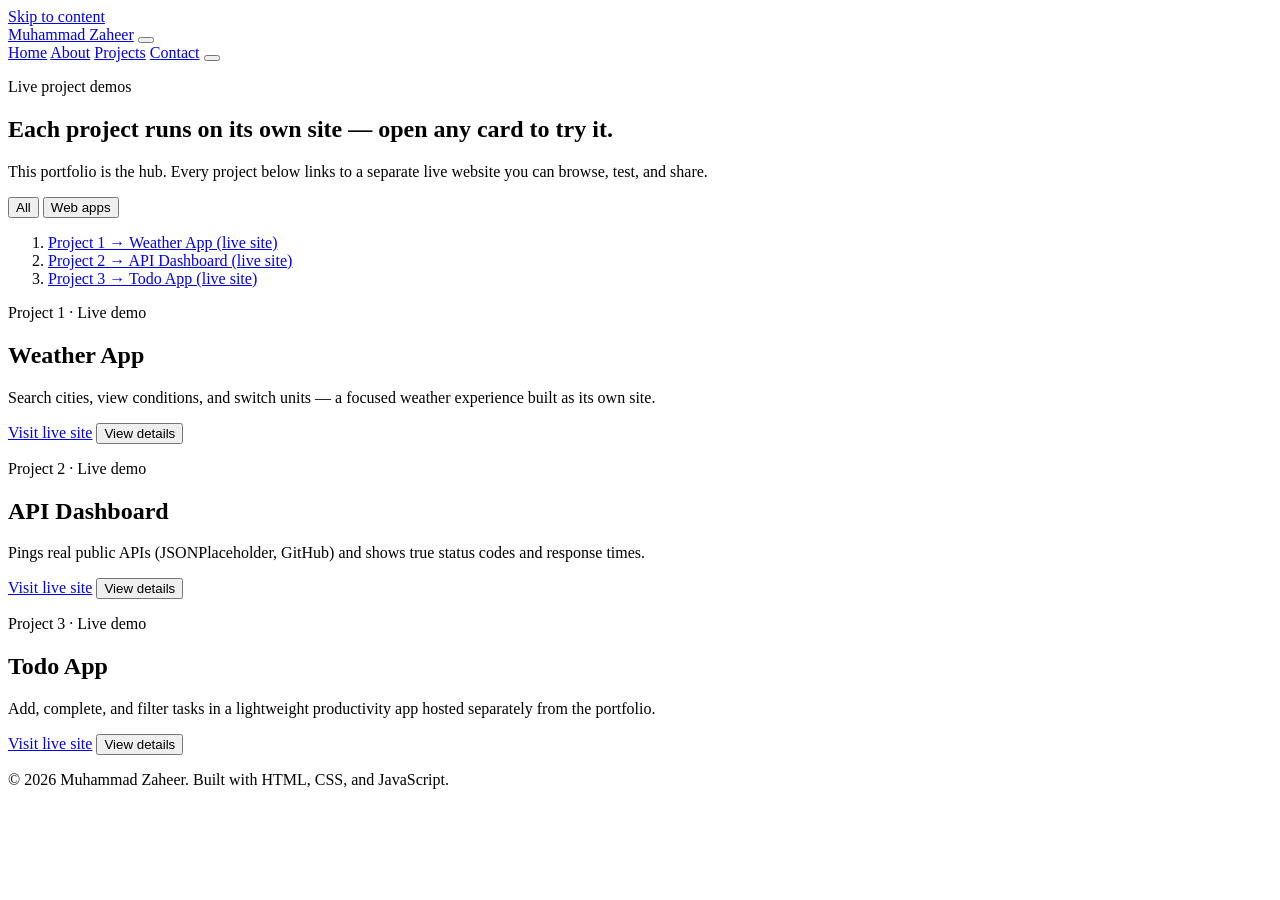
==== projects.html @ 41cc2ba5 "Add files via upload I change some little more like API dashboard now it is real" ====
<!DOCTYPE html>
<html lang="en">
<head>
    <meta charset="UTF-8">
    <meta name="viewport" content="width=device-width, initial-scale=1.0">
    <meta name="description" content="Live web projects by Muhammad Zaheer — Weather App, API Dashboard, and Todo App.">
    <title>Projects | Muhammad Zaheer</title>
    <link rel="stylesheet" href="css/style.css">
    <script src="js/script.js" defer></script>
</head>
<body data-page="projects">
<a class="skip-link" href="#main">Skip to content</a>

<header class="site-header">
    <nav class="navbar" aria-label="Main navigation">
        <a class="brand" href="index.html">Muhammad Zaheer</a>

        <button class="nav-toggle" type="button" aria-label="Open navigation menu" aria-expanded="false" aria-controls="primary-navigation">
            <span></span>
            <span></span>
            <span></span>
        </button>

        <div class="nav-panel" id="primary-navigation">
            <a class="nav-link" href="index.html">Home</a>
            <a class="nav-link" href="about.html">About</a>
            <a class="nav-link" href="projects.html">Projects</a>
            <a class="nav-link" href="contact.html">Contact</a>
            <button class="theme-toggle" type="button" aria-label="Switch color theme" data-theme-toggle>
                <span class="theme-icon" aria-hidden="true"></span>
            </button>
        </div>
    </nav>
</header>

<main id="main">
    <section class="page-hero">
        <div class="container" data-reveal>
            <p class="eyebrow">Live project demos</p>
            <h1>Each project runs on its own site — open any card to try it.</h1>
            <p>This portfolio is the hub. Every project below links to a separate live website you can browse, test, and share.</p>
        </div>
    </section>

    <section class="section">
        <div class="container">
            <div class="filter-bar" aria-label="Filter projects">
                <button class="filter-button is-active" type="button" data-filter="all" aria-pressed="true">All</button>
                <button class="filter-button" type="button" data-filter="web" aria-pressed="false">Web apps</button>
            </div>

            <ol class="project-directory" aria-label="Project list">
                <li><a href="projects/weather-app/index.html">Project 1 → Weather App (live site)</a></li>
                <li><a href="projects/api-dashboard/index.html">Project 2 → API Dashboard (live site)</a></li>
                <li><a href="projects/todo-app/index.html">Project 3 → Todo App (live site)</a></li>
            </ol>

            <div class="project-grid" data-project-grid>
                <article class="project-card project-card--live" data-category="web" data-reveal>
                    <div class="project-thumb project-thumb--weather" role="img" aria-label="Weather App preview"></div>
                    <div class="project-body">
                        <p class="project-tag">Project 1 · Live demo</p>
                        <h2>Weather App</h2>
                        <p>Search cities, view conditions, and switch units — a focused weather experience built as its own site.</p>
                        <div class="project-actions">
                            <a class="btn primary" href="projects/weather-app/index.html">Visit live site</a>
                            <button class="card-toggle" type="button" aria-expanded="false">View details</button>
                        </div>
                        <div class="card-details" hidden>
                            <p>Stack: HTML, CSS, JavaScript. Deployed as a standalone app; visitors return to this portfolio via the site header.</p>
                        </div>
                    </div>
                </article>

                <article class="project-card project-card--live" data-category="web" data-reveal>
                    <div class="project-thumb project-thumb--dashboard" role="img" aria-label="API Dashboard preview"></div>
                    <div class="project-body">
                        <p class="project-tag">Project 2 · Live demo</p>
                        <h2>API Dashboard</h2>
                        <p>Pings real public APIs (JSONPlaceholder, GitHub) and shows true status codes and response times.</p>
                        <div class="project-actions">
                            <a class="btn primary" href="projects/api-dashboard/index.html">Visit live site</a>
                            <button class="card-toggle" type="button" aria-expanded="false">View details</button>
                        </div>
                        <div class="card-details" hidden>
                            <p>Stack: HTML, CSS, JavaScript, fetch API. Live probes with real latency; auto-rescans every 30 seconds.</p>
                        </div>
                    </div>
                </article>

                <article class="project-card project-card--live" data-category="web" data-reveal>
                    <div class="project-thumb project-thumb--todo" role="img" aria-label="Todo App preview"></div>
                    <div class="project-body">
                        <p class="project-tag">Project 3 · Live demo</p>
                        <h2>Todo App</h2>
                        <p>Add, complete, and filter tasks in a lightweight productivity app hosted separately from the portfolio.</p>
                        <div class="project-actions">
                            <a class="btn primary" href="projects/todo-app/index.html">Visit live site</a>
                            <button class="card-toggle" type="button" aria-expanded="false">View details</button>
                        </div>
                        <div class="card-details" hidden>
                            <p>Stack: HTML, CSS, JavaScript with local storage. Fully interactive todo list on its own site.</p>
                        </div>
                    </div>
                </article>
            </div>
        </div>
    </section>
</main>

<footer class="site-footer">
    <p>&copy; 2026 Muhammad Zaheer. Built with HTML, CSS, and JavaScript.</p>
</footer>
<script src="js/portfolio-links.js"></script>
</body>
</html>
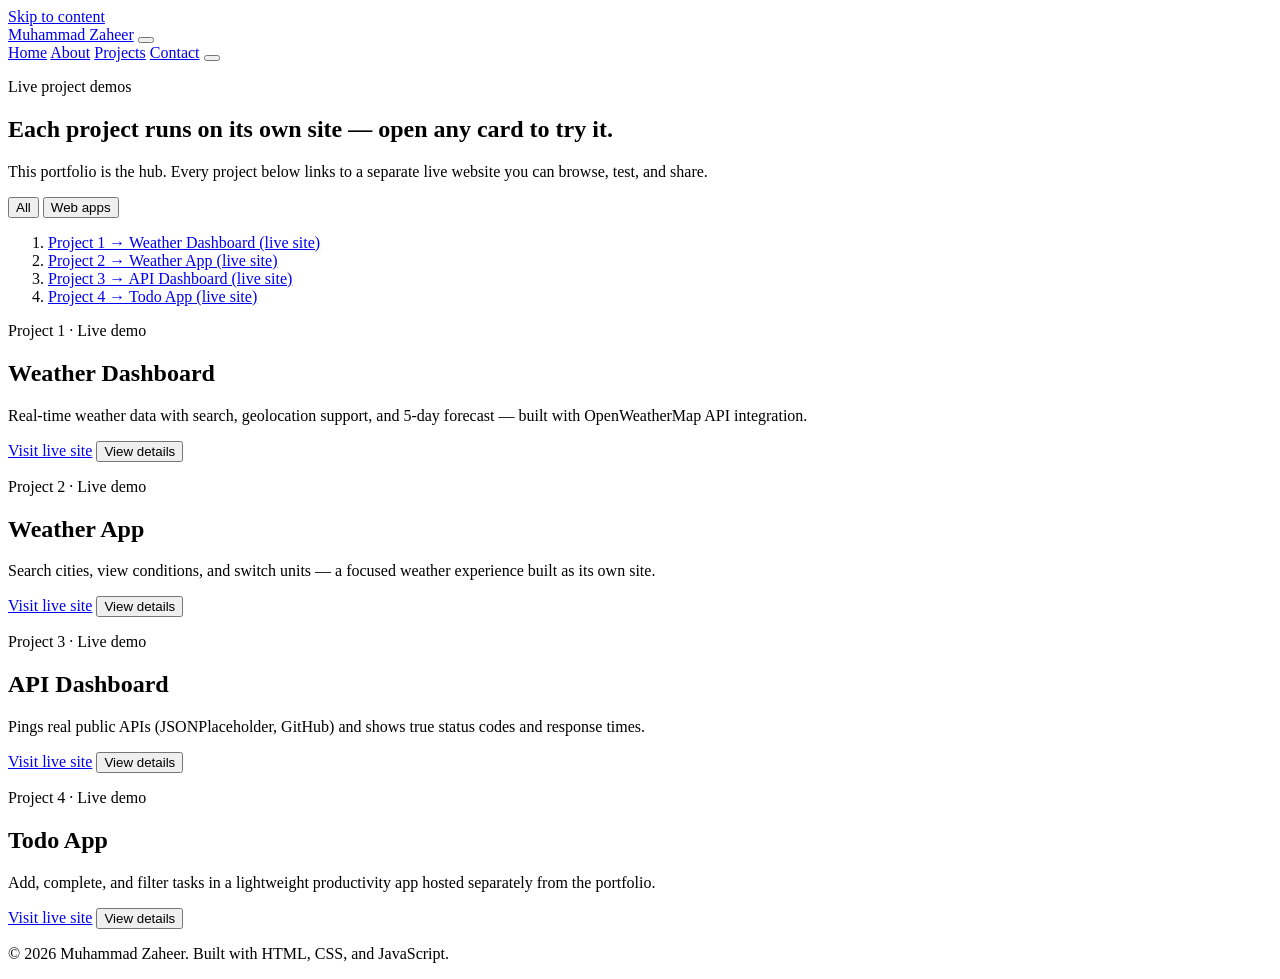
==== commit 86e9516c: "Update projects.html to include weather-dashboard project" ====
--- a/projects.html
+++ b/projects.html
@@ -3,7 +3,7 @@
 <head>
     <meta charset="UTF-8">
     <meta name="viewport" content="width=device-width, initial-scale=1.0">
-    <meta name="description" content="Live web projects by Muhammad Zaheer — Weather App, API Dashboard, and Todo App.">
+    <meta name="description" content="Live web projects by Muhammad Zaheer — Weather Dashboard, Weather App, API Dashboard, and Todo App.">
     <title>Projects | Muhammad Zaheer</title>
     <link rel="stylesheet" href="css/style.css">
     <script src="js/script.js" defer></script>
@@ -50,16 +50,33 @@
             </div>
 
             <ol class="project-directory" aria-label="Project list">
-                <li><a href="projects/weather-app/index.html">Project 1 → Weather App (live site)</a></li>
-                <li><a href="projects/api-dashboard/index.html">Project 2 → API Dashboard (live site)</a></li>
-                <li><a href="projects/todo-app/index.html">Project 3 → Todo App (live site)</a></li>
+                <li><a href="projects/weather-dashboard/index.html">Project 1 → Weather Dashboard (live site)</a></li>
+                <li><a href="projects/weather-app/index.html">Project 2 → Weather App (live site)</a></li>
+                <li><a href="projects/api-dashboard/index.html">Project 3 → API Dashboard (live site)</a></li>
+                <li><a href="projects/todo-app/index.html">Project 4 → Todo App (live site)</a></li>
             </ol>
 
             <div class="project-grid" data-project-grid>
                 <article class="project-card project-card--live" data-category="web" data-reveal>
+                    <div class="project-thumb project-thumb--weather" role="img" aria-label="Weather Dashboard preview"></div>
+                    <div class="project-body">
+                        <p class="project-tag">Project 1 · Live demo</p>
+                        <h2>Weather Dashboard</h2>
+                        <p>Real-time weather data with search, geolocation support, and 5-day forecast — built with OpenWeatherMap API integration.</p>
+                        <div class="project-actions">
+                            <a class="btn primary" href="projects/weather-dashboard/index.html">Visit live site</a>
+                            <button class="card-toggle" type="button" aria-expanded="false">View details</button>
+                        </div>
+                        <div class="card-details" hidden>
+                            <p>Stack: HTML, CSS, JavaScript, OpenWeatherMap API. Features city search, geolocation, real-time weather stats, and 5-day forecast.</p>
+                        </div>
+                    </div>
+                </article>
+
+                <article class="project-card project-card--live" data-category="web" data-reveal>
                     <div class="project-thumb project-thumb--weather" role="img" aria-label="Weather App preview"></div>
                     <div class="project-body">
-                        <p class="project-tag">Project 1 · Live demo</p>
+                        <p class="project-tag">Project 2 · Live demo</p>
                         <h2>Weather App</h2>
                         <p>Search cities, view conditions, and switch units — a focused weather experience built as its own site.</p>
                         <div class="project-actions">
@@ -75,7 +92,7 @@
                 <article class="project-card project-card--live" data-category="web" data-reveal>
                     <div class="project-thumb project-thumb--dashboard" role="img" aria-label="API Dashboard preview"></div>
                     <div class="project-body">
-                        <p class="project-tag">Project 2 · Live demo</p>
+                        <p class="project-tag">Project 3 · Live demo</p>
                         <h2>API Dashboard</h2>
                         <p>Pings real public APIs (JSONPlaceholder, GitHub) and shows true status codes and response times.</p>
                         <div class="project-actions">
@@ -91,7 +108,7 @@
                 <article class="project-card project-card--live" data-category="web" data-reveal>
                     <div class="project-thumb project-thumb--todo" role="img" aria-label="Todo App preview"></div>
                     <div class="project-body">
-                        <p class="project-tag">Project 3 · Live demo</p>
+                        <p class="project-tag">Project 4 · Live demo</p>
                         <h2>Todo App</h2>
                         <p>Add, complete, and filter tasks in a lightweight productivity app hosted separately from the portfolio.</p>
                         <div class="project-actions">
